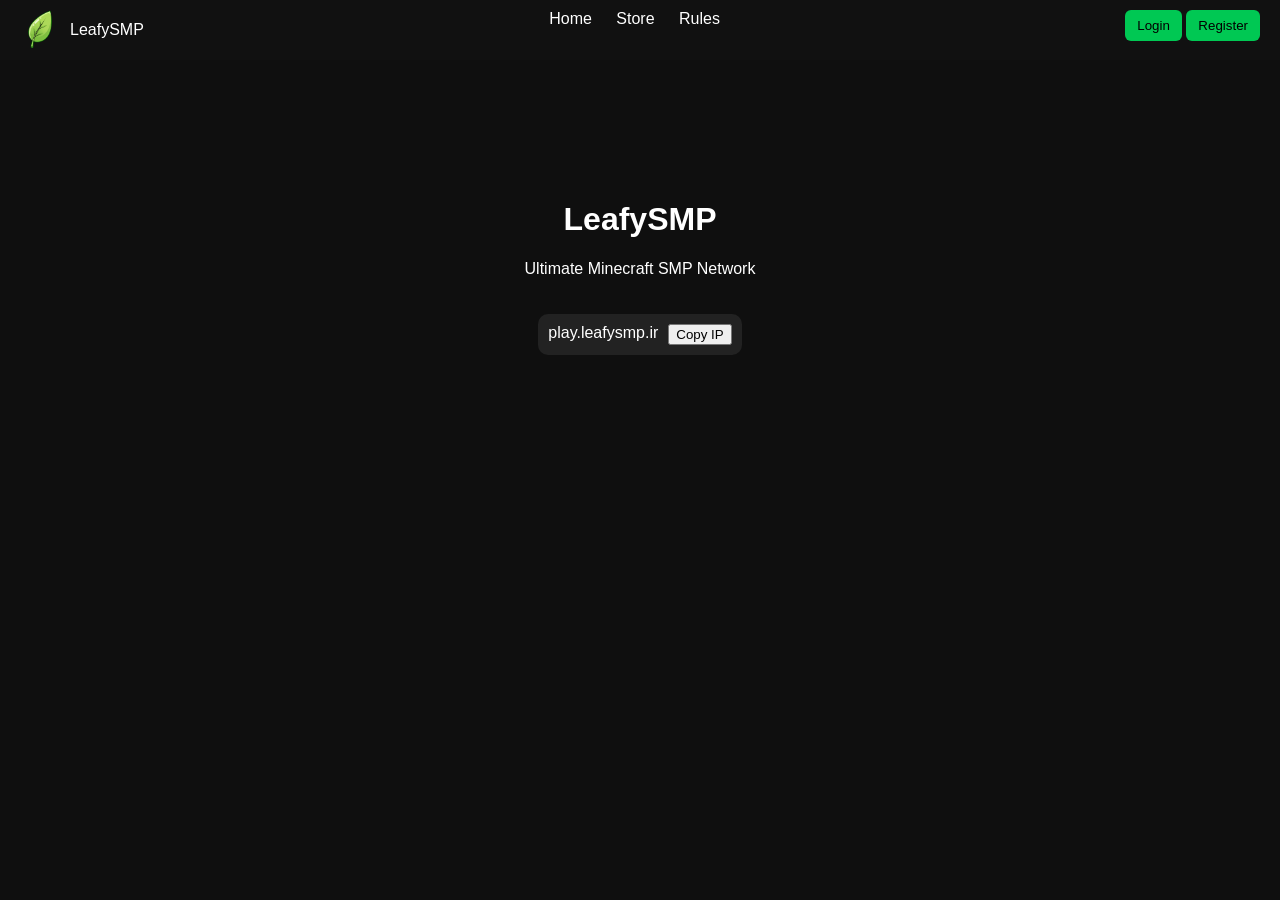
==== index.html @ 5c101e8f "Add files via upload" ====
<!DOCTYPE html>
<html>
<head>
  <title>LeafySMP</title>
  <link rel="stylesheet" href="style.css">
</head>
<body>

<div class="navbar">

  <div class="left">
    <img src="images/logo.png" class="logo">
    <span>LeafySMP</span>
  </div>

  <div class="center">
    <a href="index.html">Home</a>
    <a href="store.html">Store</a>
    <a href="rules.html">Rules</a>
  </div>

  <div class="right">
    <button onclick="openLogin()">Login</button>
    <button onclick="openRegister()">Register</button>
  </div>

</div>

<div class="hero">
  <h1>LeafySMP</h1>
  <p>Ultimate Minecraft SMP Network</p>

  <div class="ip-box">
    <span>play.leafysmp.ir</span>
    <button onclick="copyIP()">Copy IP</button>
  </div>
</div>

<!-- LOGIN -->
<div class="login-box" id="loginBox">
  <h3>Login</h3>

  <input id="loginName" placeholder="Minecraft Username">
  <input id="loginPass" type="password" placeholder="Password">

  <button onclick="login()">Login</button>
  <button onclick="closeLogin()">Close</button>
</div>

<!-- REGISTER -->
<div class="login-box" id="registerBox">
  <h3>Register</h3>

  <input id="regName" placeholder="Minecraft Username">
  <input id="regPass" type="password" placeholder="Password">

  <button onclick="register()">Create Account</button>
  <button onclick="closeRegister()">Close</button>
</div>

<script src="script.js"></script>
</body>
</html>
---- style.css ----
body {
  margin: 0;
  font-family: Arial;
  background: #0f0f0f;
  color: white;
}

.navbar {
  display: flex;
  justify-content: space-between;
  padding: 10px 20px;
  background: #111;
  position: sticky;
  top: 0;
}

.left {
  display: flex;
  align-items: center;
  gap: 10px;
}

.logo {
  width: 40px;
}

.center a {
  margin: 0 10px;
  color: white;
  text-decoration: none;
}

.right button {
  background: #00c853;
  border: none;
  padding: 8px 12px;
  border-radius: 6px;
}

.hero {
  text-align: center;
  padding: 120px;
}

.ip-box {
  margin-top: 20px;
  display: inline-flex;
  gap: 10px;
  background: #222;
  padding: 10px;
  border-radius: 10px;
}

.page {
  padding: 50px;
}

.rank {
  background: #1e1e1e;
  margin: 15px;
  padding: 15px;
  border-radius: 10px;
}

.login-box {
  display: none;
  position: fixed;
  top: 80px;
  right: 20px;
  background: #1e1e1e;
  padding: 15px;
  border-radius: 10px;
  width: 250px;
}
.login-box {
  display: none;
  position: fixed;
  top: 80px;
  right: 20px;

  width: 260px;
  background: #1e1e1e;

  padding: 15px;
  border-radius: 10px;
}

.login-box input {
  width: 100%;
  margin: 5px 0;
  padding: 8px;
}
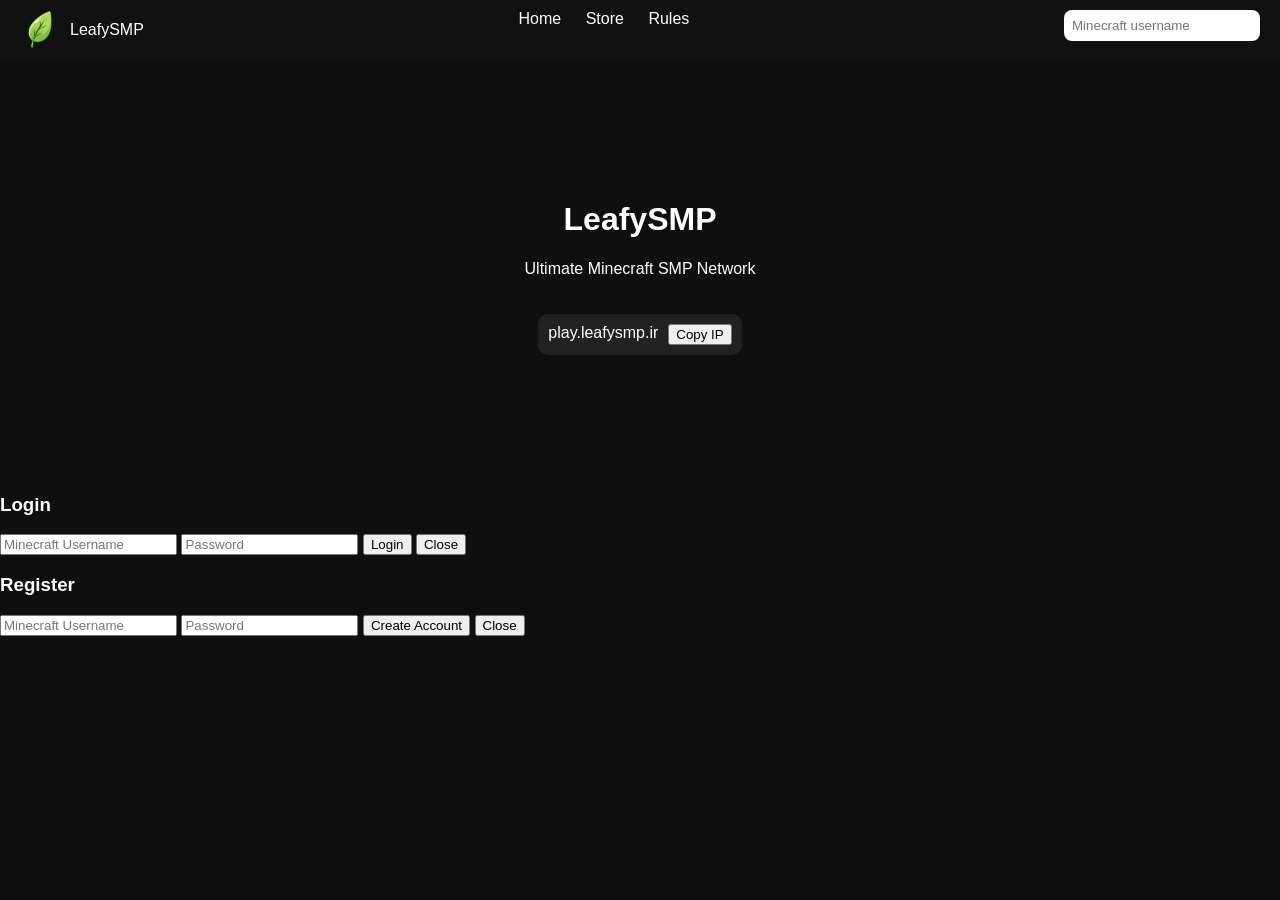
==== commit 018b1eaf: "Update style" ====
--- a/index.html
+++ b/index.html
@@ -19,10 +19,9 @@
     <a href="rules.html">Rules</a>
   </div>
 
-  <div class="right">
-    <button onclick="openLogin()">Login</button>
-    <button onclick="openRegister()">Register</button>
-  </div>
+<div class="right">
+  <input id="username" placeholder="Minecraft username">
+</div>
 
 </div>
 
@@ -60,4 +59,4 @@
 
 <script src="script.js"></script>
 </body>
-</html>+</html>
--- a/style.css
+++ b/style.css
@@ -62,31 +62,25 @@
   border-radius: 10px;
 }
 
-.login-box {
-  display: none;
-  position: fixed;
-  top: 80px;
-  right: 20px;
-  background: #1e1e1e;
+.right input {
+  padding: 8px;
+  border-radius: 8px;
+  border: none;
+  outline: none;
+  width: 180px;
+}
+.cart {
+  background: #1a1a1a;
   padding: 15px;
-  border-radius: 10px;
-  width: 250px;
-}
-.login-box {
-  display: none;
-  position: fixed;
-  top: 80px;
-  right: 20px;
-
-  width: 260px;
-  background: #1e1e1e;
-
-  padding: 15px;
+  margin-top: 20px;
   border-radius: 10px;
 }
 
-.login-box input {
-  width: 100%;
-  margin: 5px 0;
-  padding: 8px;
+.cart ul {
+  list-style: none;
+  padding: 0;
+}
+
+.cart li {
+  padding: 5px 0;
 }
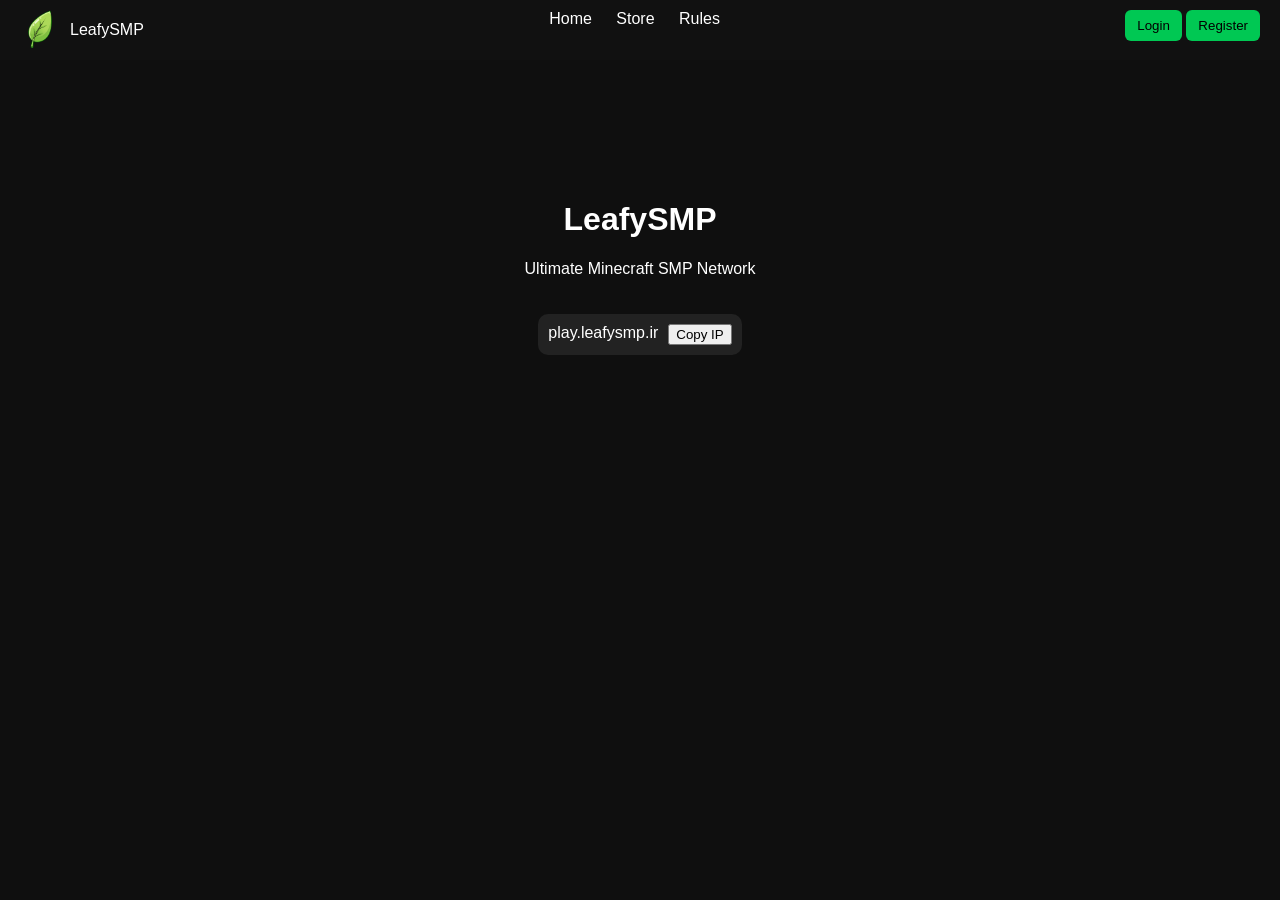
==== commit a7009d4e: "Update" ====
--- a/index.html
+++ b/index.html
@@ -19,9 +19,10 @@
     <a href="rules.html">Rules</a>
   </div>
 
-<div class="right">
-  <input id="username" placeholder="Minecraft username">
-</div>
+  <div class="right">
+    <button onclick="openLogin()">Login</button>
+    <button onclick="openRegister()">Register</button>
+  </div>
 
 </div>
 
@@ -59,4 +60,4 @@
 
 <script src="script.js"></script>
 </body>
-</html>
+</html>
--- a/style.css
+++ b/style.css
@@ -62,25 +62,31 @@
   border-radius: 10px;
 }
 
-.right input {
-  padding: 8px;
-  border-radius: 8px;
-  border: none;
-  outline: none;
-  width: 180px;
+.login-box {
+  display: none;
+  position: fixed;
+  top: 80px;
+  right: 20px;
+  background: #1e1e1e;
+  padding: 15px;
+  border-radius: 10px;
+  width: 250px;
 }
-.cart {
-  background: #1a1a1a;
+.login-box {
+  display: none;
+  position: fixed;
+  top: 80px;
+  right: 20px;
+
+  width: 260px;
+  background: #1e1e1e;
+
   padding: 15px;
-  margin-top: 20px;
   border-radius: 10px;
 }
 
-.cart ul {
-  list-style: none;
-  padding: 0;
-}
-
-.cart li {
-  padding: 5px 0;
+.login-box input {
+  width: 100%;
+  margin: 5px 0;
+  padding: 8px;
 }
